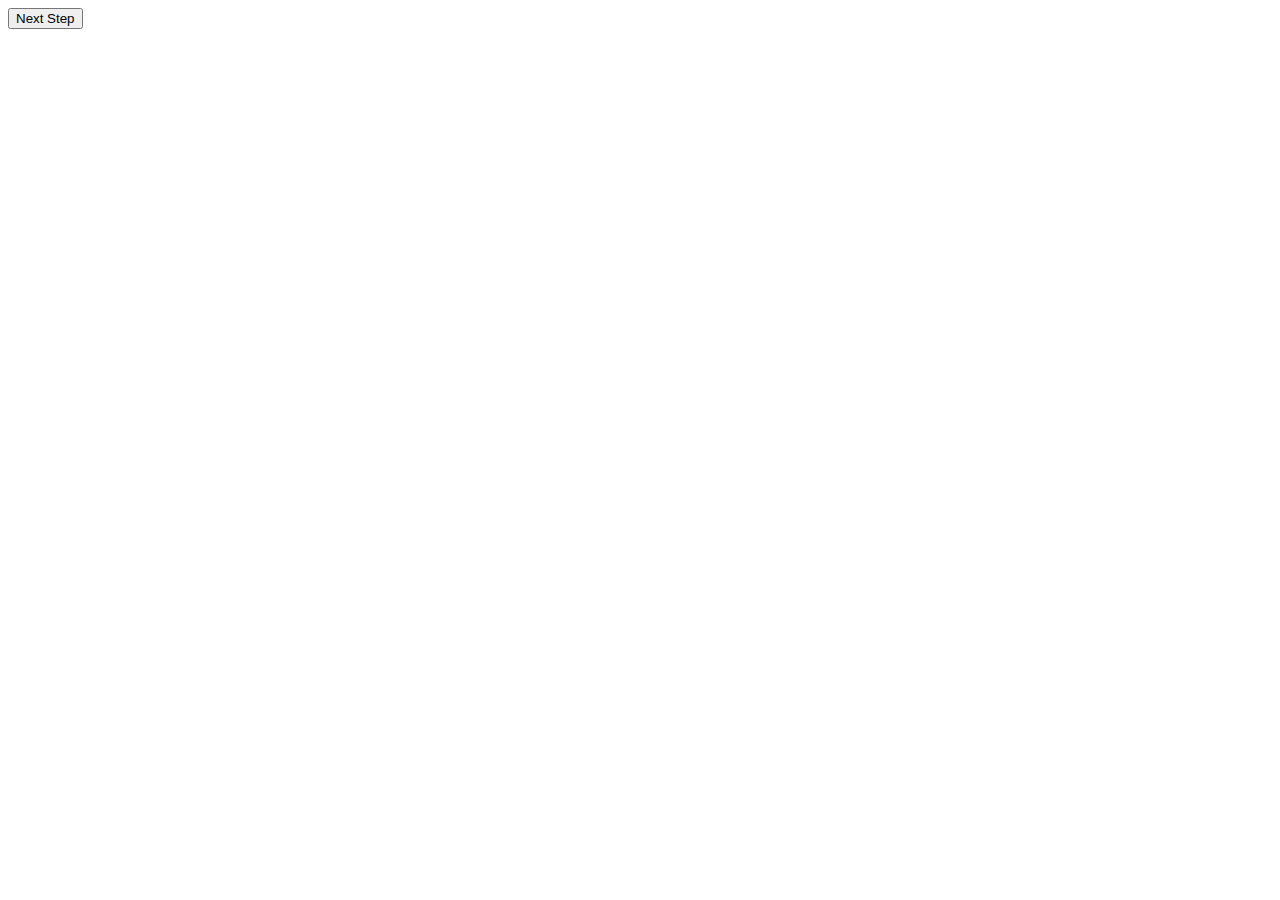
==== drawing.html @ 8a6356b3 "-Added basic life class and functionality (Life.js) -Life_basic_drawing.js initializes a Life world " ====
<!DOCTYPE html>
<html>
<head>
    <script src="graphics.js"></script>
    <style>
        #canvas_container {position: absolute; left: 100px; top: 100px; width: 400px; height: 400px;}
    </style>
</head>

<body>

<!--
define the HTML canvas element that will hold the graphical output
-->
<div id="canvas_container">
    <canvas id="canvas"></canvas>
</div>
<button id="nextstep" type="button">Next Step</button>
<!--
execute the JavaScript
-->
<script src="Life.js"></script>
<script src="Life_basic_drawing.js"></script>
</body>
</html>
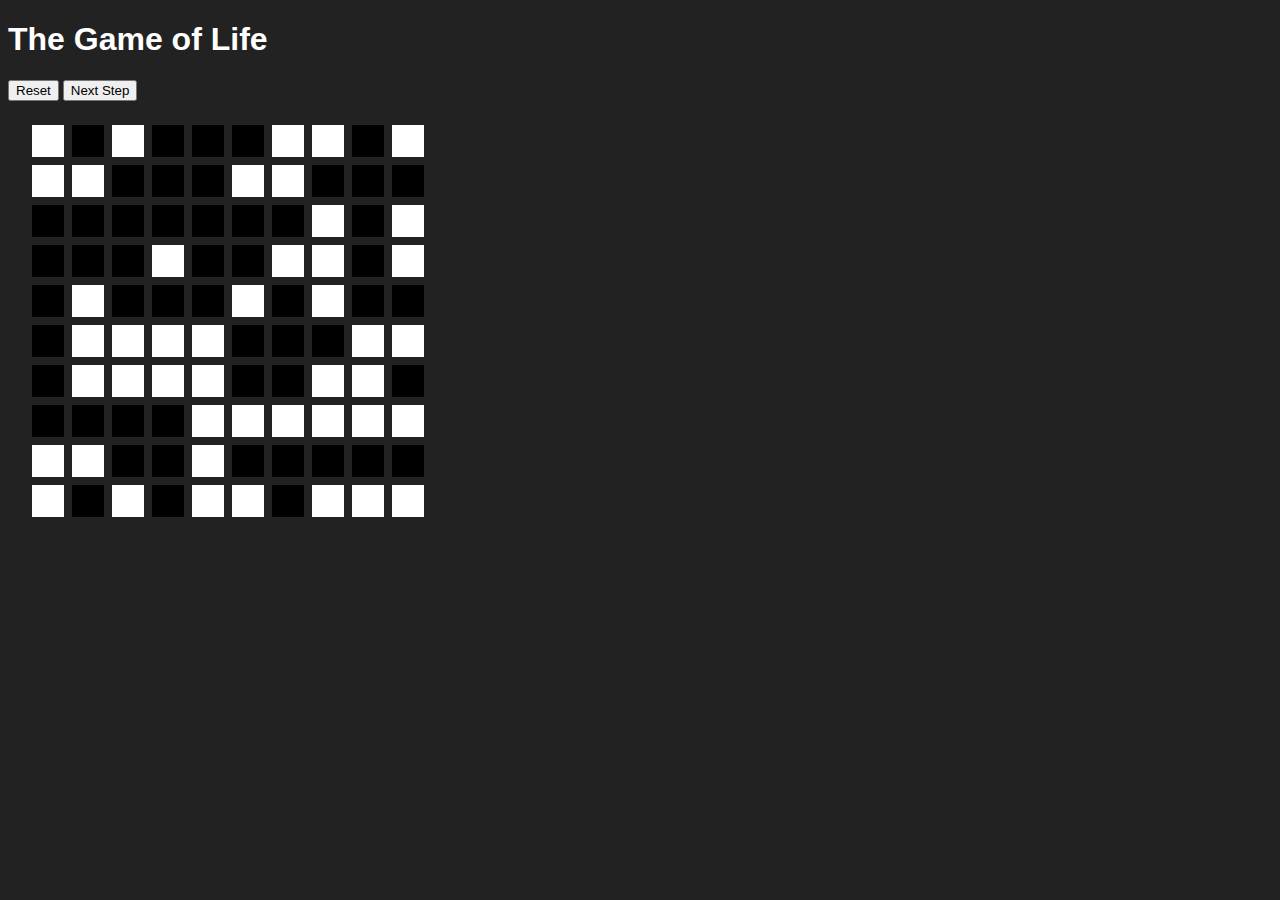
==== commit 135c4206: "Refactor paint methods in Life_basic_drawing, reorganize file structure, add some basic styling" ====
--- a/drawing.html
+++ b/drawing.html
@@ -1,25 +1,25 @@
 <!DOCTYPE html>
 <html>
 <head>
-    <script src="graphics.js"></script>
-    <style>
-        #canvas_container {position: absolute; left: 100px; top: 100px; width: 400px; height: 400px;}
-    </style>
+    <script src="javascripts/graphics.js"></script>
+    <link rel="stylesheet" href="stylesheets/styles.css" type="text/css">
+    <title>The Game of Life - Kimberly Toy</title>
 </head>
 
 <body>
-
+<h1>The Game of Life</h1>
 <!--
 define the HTML canvas element that will hold the graphical output
 -->
+<button id="reset" type="button">Reset</button>
+<button id="nextstep" type="button">Next Step</button>
 <div id="canvas_container">
     <canvas id="canvas"></canvas>
 </div>
-<button id="nextstep" type="button">Next Step</button>
 <!--
 execute the JavaScript
 -->
-<script src="Life.js"></script>
-<script src="Life_basic_drawing.js"></script>
+<script src="javascripts/Life.js"></script>
+<script src="javascripts/Life_basic_drawing.js"></script>
 </body>
 </html>
--- a/stylesheets/styles.css
+++ b/stylesheets/styles.css
@@ -0,0 +1,15 @@
+body {
+	background-color:#222;
+	color:#FFF;
+	width:960px;
+}
+
+h1 {
+	font-family:Arial;
+}
+
+#canvas_container {
+	margin:20px;
+	width: 400px; 
+	height: 400px;
+}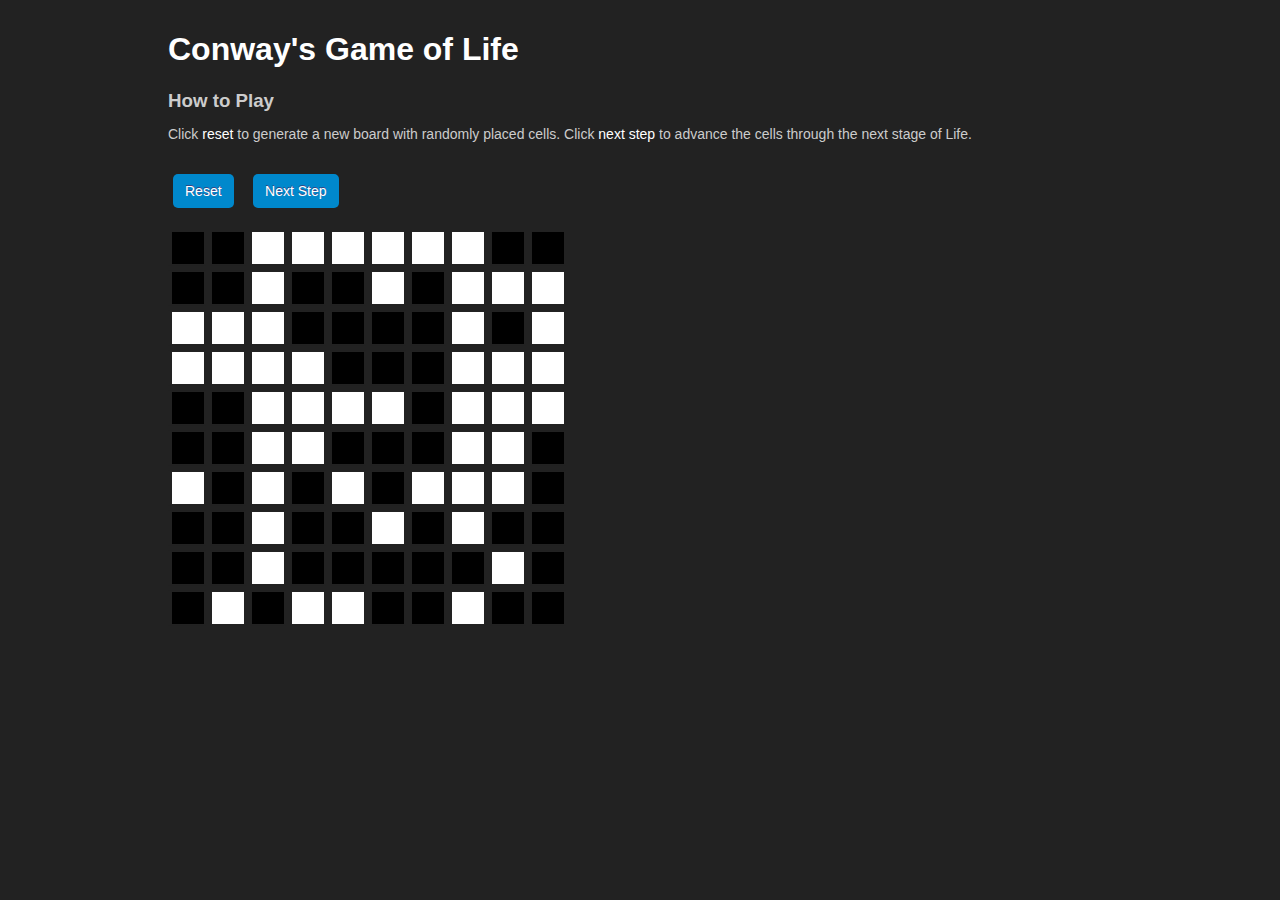
==== commit 8b38fff8: "Deleted redundant files, more styling" ====
--- a/drawing.html
+++ b/drawing.html
@@ -7,7 +7,11 @@
 </head>
 
 <body>
-<h1>The Game of Life</h1>
+
+<h1>Conway's Game of Life</h1>
+<h3>How to Play</h3> 
+<p>Click <strong>reset</strong> to generate a new board with randomly placed cells.  Click <strong>next step</strong> to advance the cells through the next stage of Life.</p>
+<br>
 <!--
 define the HTML canvas element that will hold the graphical output
 -->
--- a/stylesheets/styles.css
+++ b/stylesheets/styles.css
@@ -1,15 +1,50 @@
+html {
+	max-width: 960px;
+	margin: 10px auto;
+}
+
 body {
 	background-color:#222;
 	color:#FFF;
+	font-family:Arial, Helvetica;
 	width:960px;
 }
 
-h1 {
-	font-family:Arial;
+h3 {
+	color: rgb(204, 204, 204);
+	margin: 14px 0;
+}
+
+p {
+	color: rgb(204, 204, 204);
+	font-size: 14px;
+}
+
+p > strong {
+	color: #FFF;
+	font-weight: 500;
 }
 
 #canvas_container {
-	margin:20px;
+	margin:20px 0;
 	width: 400px; 
 	height: 400px;
-}+}
+
+button {
+	background-color: rgb(0, 136, 204);
+	border: none;
+	color: white;
+	font-family:Arial, Helvetica;
+	font-size:14px;
+	text-shadow: 0px -1px 0px #374683;
+	padding:9px 12px;
+	margin:0 10px 0 5px;
+	-moz-border-radius: 5px;
+	border-radius: 5px;
+}
+
+button:hover {
+	background-color: rgb(34, 161, 224);
+	cursor:pointer;
+};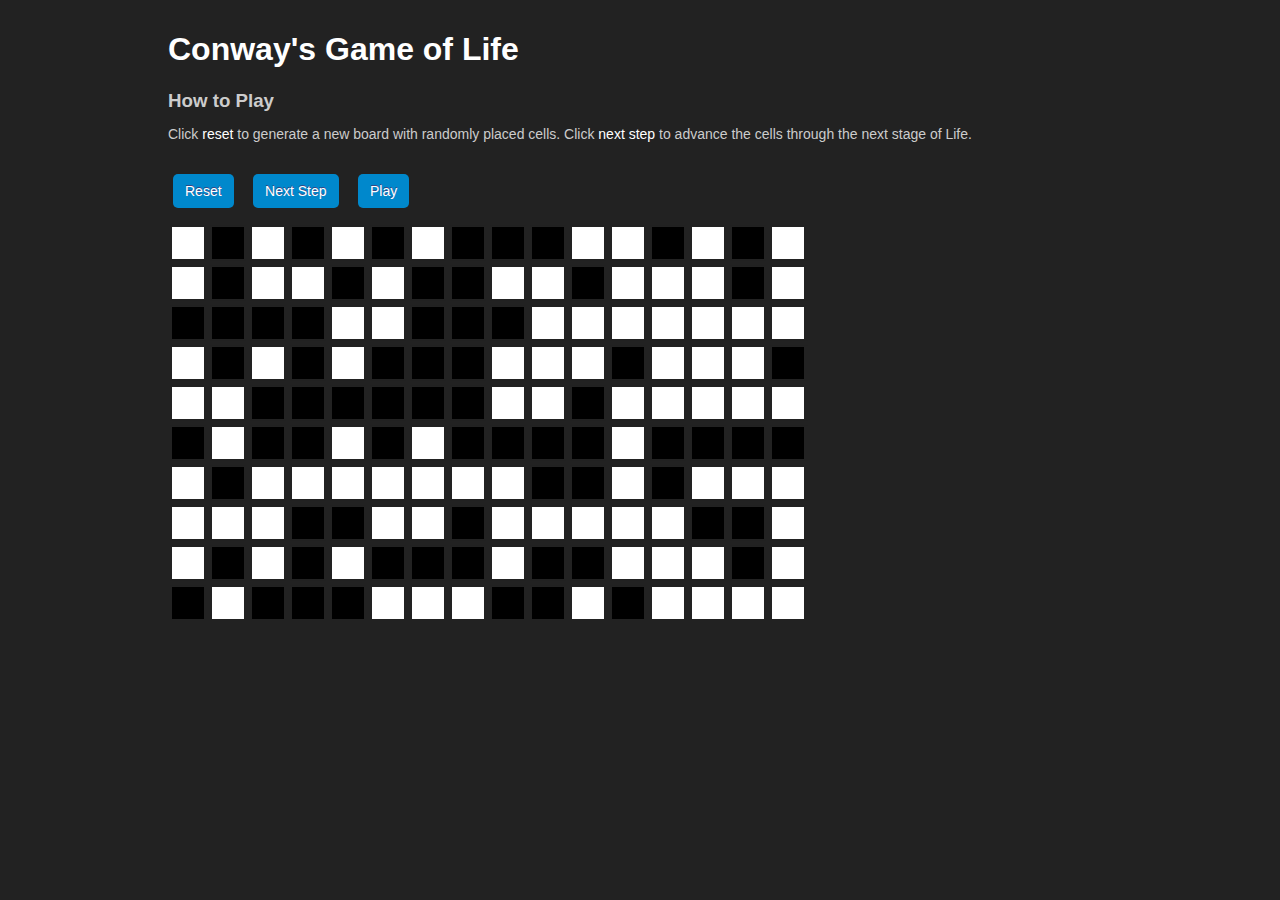
==== commit 69603ef0: "add play/pause buttons and functionality, added 2d array comparison to Array.prototype" ====
--- a/drawing.html
+++ b/drawing.html
@@ -1,6 +1,7 @@
 <!DOCTYPE html>
 <html>
 <head>
+	<meta charset="UTF-8">
     <script src="javascripts/graphics.js"></script>
     <link rel="stylesheet" href="stylesheets/styles.css" type="text/css">
     <title>The Game of Life - Kimberly Toy</title>
@@ -8,21 +9,36 @@
 
 <body>
 
+<div>
 <h1>Conway's Game of Life</h1>
+</div>
+
 <h3>How to Play</h3> 
 <p>Click <strong>reset</strong> to generate a new board with randomly placed cells.  Click <strong>next step</strong> to advance the cells through the next stage of Life.</p>
 <br>
 <!--
 define the HTML canvas element that will hold the graphical output
 -->
-<button id="reset" type="button">Reset</button>
-<button id="nextstep" type="button">Next Step</button>
+<!-- <div> -->
+<!-- <div class="bottom-margin-bump"> -->
+  <button id="reset" type="button">Reset</button>
+  <button id="nextstep" type="button">Next Step</button>
+  <button id="play" type="button">Play</button>
+<!-- </div> -->
+<!-- <div id="player-functions">
+  <img alt="Start life simulation" src="images/skip-to-start-48.png"/>
+  <img alt="Start life simulation" src="images/play-48.png"/>
+  <img alt="Start life simulation" src="images/skip-to-start-48.png"/>
+</div> -->
+<!-- </div> -->
+
 <div id="canvas_container">
     <canvas id="canvas"></canvas>
 </div>
 <!--
 execute the JavaScript
 -->
+<script src="javascripts/extra_functions.js"></script>
 <script src="javascripts/Life.js"></script>
 <script src="javascripts/Life_basic_drawing.js"></script>
 </body>
--- a/stylesheets/styles.css
+++ b/stylesheets/styles.css
@@ -26,20 +26,31 @@
 }
 
 #canvas_container {
-	margin:20px 0;
-	width: 400px; 
+	margin: 15px 0;
+	width: 640px; 
 	height: 400px;
+}
+
+.bottom-margin-bump {
+	display: inline-block;
+	margin-bottom: 10px;
+}
+
+#player-functions {
+	display: inline-block;
+	margin-left: 20px;
+	vertical-align: bottom;
 }
 
 button {
 	background-color: rgb(0, 136, 204);
 	border: none;
 	color: white;
-	font-family:Arial, Helvetica;
-	font-size:14px;
+	font-family: Arial, Helvetica;
+	font-size: 14px;
 	text-shadow: 0px -1px 0px #374683;
-	padding:9px 12px;
-	margin:0 10px 0 5px;
+	padding: 9px 12px;
+	margin: 0 10px 0 5px;
 	-moz-border-radius: 5px;
 	border-radius: 5px;
 }
